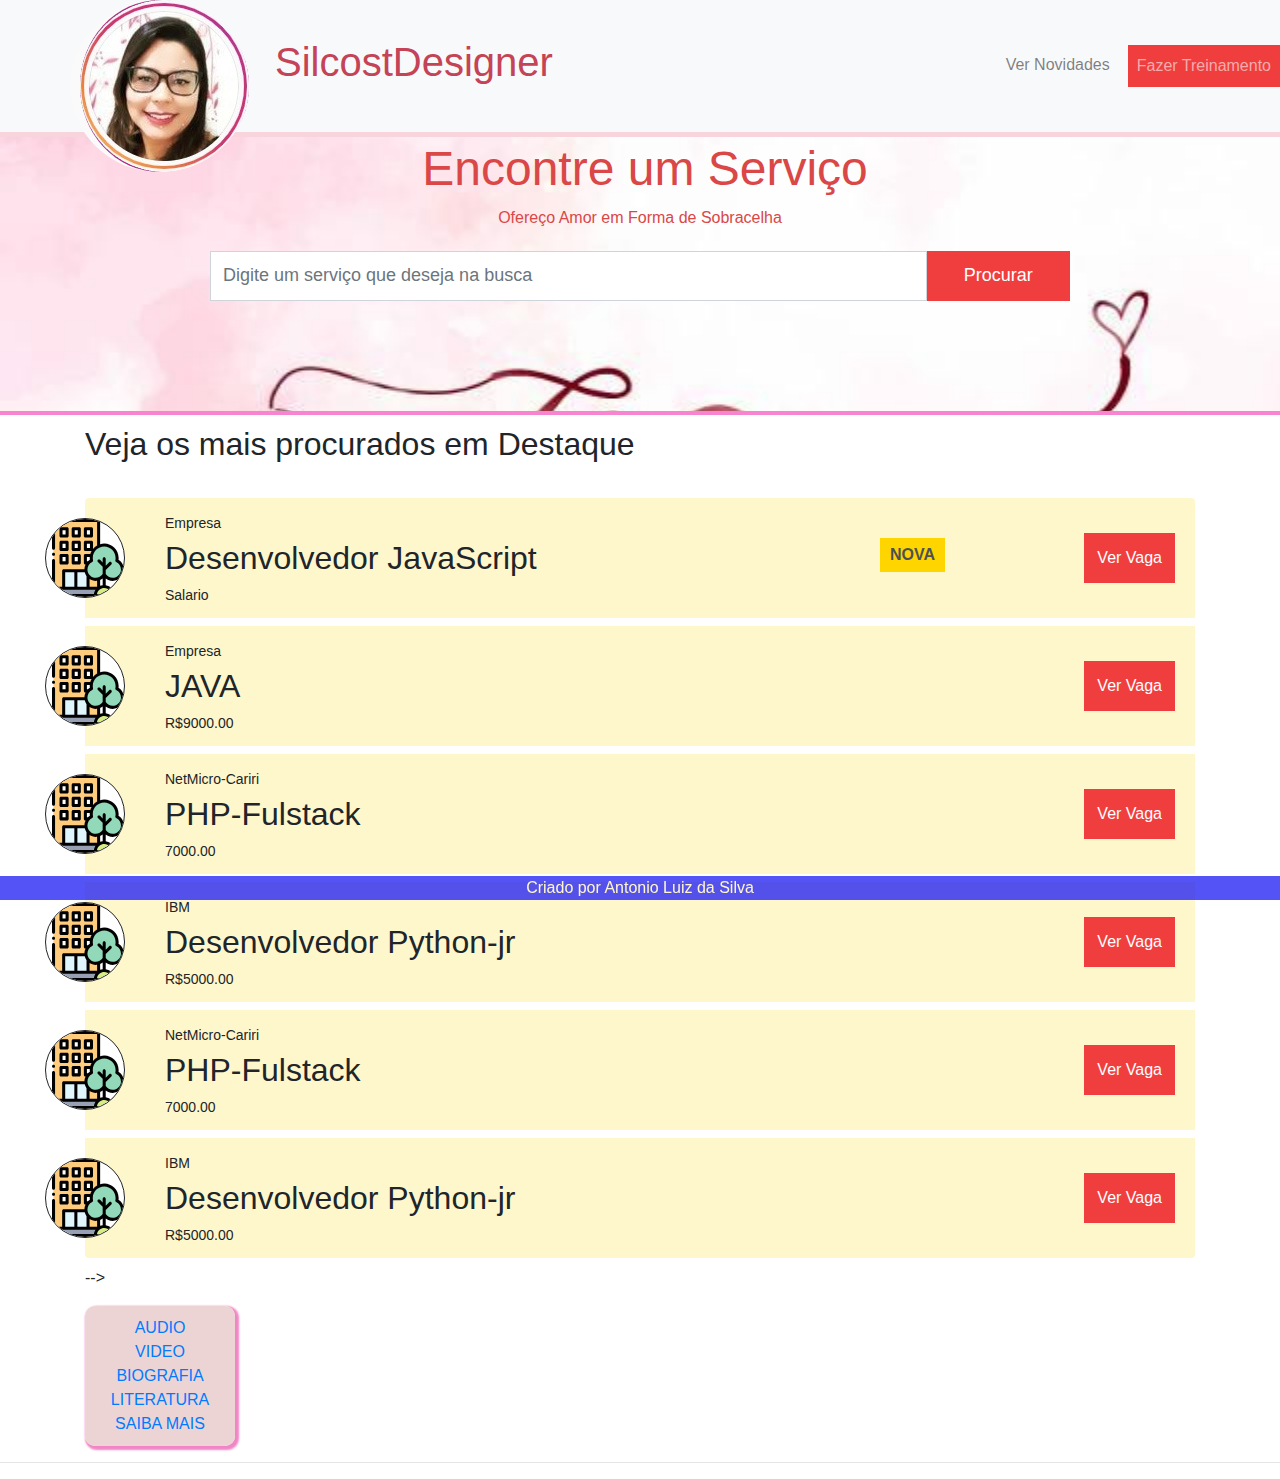
==== public/index.html @ 2e3bd8ad "Create index.html" ====
<!DOCTYPE html>
<html lang="pt-br">
<head>
    <meta charset="UTF-8">
    <meta http-equiv="X-UA-Compatible" content="IE=edge">
    <meta name="viewport" content="width=device-width, initial-scale=1.0">
    <title>SilcostDesigner</title>
    <link rel="shortcut icon" href="img/giz.ico" type="giz.ico">
    <link rel="stylesheet" href="https://stackpath.bootstrapcdn.com/bootstrap/4.4.1/css/bootstrap.min.css" integrity="sha384-Vkoo8x4CGsO3+Hhxv8T/Q5PaXtkKtu6ug5TOeNV6gBiFeWPGFN9MuhOf23Q9Ifjh" crossorigin="anonymous">
    <link rel="stylesheet" href="style.css">
</head>
<body>
    <header>
        <nav class="navbar fixed-top navbar-expand-lg navbar-light bg-light">
          <a class="navbar-brand" href="https://www.instagram.com/geisiane.sobrancelhas/" title="Insta" target="_blank"><img class="img" src="img/cap5.jpg" alt="profille"></a>
          <!--<a class="navbar-brand" href="https://www.geekhunter.com.br/vagas" title="vagas" target="_blank">SilcostDesigner</a>-->
          <h1 id="title">SilcostDesigner</h1>
         <button class="navbar-toggler" type="button" data-toggle="collapse" data-target="#navbarNav" aria-controls="navbarNav" aria-expanded="false" aria-label="Toggle navigation">
            <span class="navbar-toggler-icon"></span>
          </button>
          <div class="collapse navbar-collapse" id="navbarNav">
            <ul class="navbar-nav ml-auto">
              <li class="nav-item">
                <a class="nav-link" href="https://www.instagram.com/geisiane.sobrancelhas/" target="_blank">Ver Novidades</a>
              </li>
              <li class="nav-item">
                <a class="nav-link btn btn-primary" href="add.html">Fazer Treinamento</a>
              </li>
            </ul>
          </div>
        </nav>
      </header>
      <div id="top-container" class="container-fluid">
        <h1 id="main-title" class="text-center">Encontre um Serviço</h1>
        <p id="main-subtitle" class="text-center">Ofereço Amor em Forma de Sobracelha</p>
        <form id="search-form" class="form-inline" action="">
          <div class="form-group col-md-10">
            <input type="text" class="form-control" id="job" name="job" placeholder="Digite um serviço que deseja na busca">
          </div>
          <div class="col-md-2">
            <button type="submit" class="btn btn-primary">Procurar</button>
          </div>
        </form>
      </div>
    <main>
        <div id="job-container" class="container">
            <div class="row">
                <div class="col-md-12">
                    <h2 id="job-list-title">Veja os mais procurados em Destaque</h2>
                    <ul id="job-list" class="list-group">
                        <li class="list-group-item new-job">
                            <img src="img/company.svg" alt="Company">
                            <p>Empresa</p>
                            <h2>Desenvolvedor JavaScript</h2>
                            <p>Salario</p>
                            <span class="new-job-label">Nova</span>
                            <a class="btn btn-primary">Ver Vaga</a>
                        </li>
                        <li class="list-group-item new-job">
                            <img src="img/company.svg" alt="Company">
                            <p>Empresa</p>
                            <h2>JAVA</h2>
                            <p>R$9000.00</p>
                            <a class="btn btn-primary">Ver Vaga</a>
                        </li>
                        <li class="list-group-item new-job">
                            <img src="img/company.svg" alt="Company">
                            <p>NetMicro-Cariri</p>
                            <h2>PHP-Fulstack</h2>
                            <p>7000.00</p>
                            <a class="btn btn-primary">Ver Vaga</a>
                            <li class="list-group-item new-job">
                                <img src="img/company.svg" alt="Company">
                                <p>IBM</p>
                                <h2>Desenvolvedor Python-jr</h2>
                                <p>R$5000.00</p>
                                <a class="btn btn-primary">Ver Vaga</a>
                        </li>
                        <li class="list-group-item new-job">
                            <img src="img/company.svg" alt="Company">
                            <p>NetMicro-Cariri</p>
                            <h2>PHP-Fulstack</h2>
                            <p>7000.00</p>
                            <a class="btn btn-primary">Ver Vaga</a>
                            <li class="list-group-item new-job">
                                <img src="img/company.svg" alt="Company">
                                <p>IBM</p>
                                <h2>Desenvolvedor Python-jr</h2>
                                <p>R$5000.00</p>
                                <a class="btn btn-primary">Ver Vaga</a>
                        </li>
                    </ul>
                </div>
            </div>-->
            <menu id="menu">
              <nav>
                <a href="#">AUDIO</a><br>
                <a href="#">VIDEO</a><br>
                <a href="#">BIOGRAFIA</a><br>
                <a href="#">LITERATURA</a><br>
                <a href="#">SAIBA MAIS</a><br>
                        </nav>
            </menu>
        </div>
    </main>
</form>

<script src="https://cdn.jsdelivr.net/npm/bootstrap@5.1.3/dist/js/bootstrap.bundle.min.js" integrity="sha384-ka7Sk0Gln4gmtz2MlQnikT1wXgYsOg+OMhuP+IlRH9sENBO0LRn5q+8nbTov4+1p" crossorigin="anonymous"></script>
<script src="https://cdn.jsdelivr.net/npm/@popperjs/core@2.10.2/dist/umd/popper.min.js" integrity="sha384-7+zCNj/IqJ95wo16oMtfsKbZ9ccEh31eOz1HGyDuCQ6wgnyJNSYdrPa03rtR1zdB" crossorigin="anonymous"></script>
<script src="https://cdn.jsdelivr.net/npm/bootstrap@5.1.3/dist/js/bootstrap.min.js" integrity="sha384-QJHtvGhmr9XOIpI6YVutG+2QOK9T+ZnN4kzFN1RtK3zEFEIsxhlmWl5/YESvpZ13" crossorigin="anonymous"></script>
<script src="https://cdn.jsdelivr.net/npm/bootstrap@5.1.3/dist/js/bootstrap.bundle.min.js" integrity="sha384-ka7Sk0Gln4gmtz2MlQnikT1wXgYsOg+OMhuP+IlRH9sENBO0LRn5q+8nbTov4+1p" crossorigin="anonymous"></script>
<hr>
<footer id="and" class="fixed-bottom">Criado por Antonio Luiz da Silva</footer>
</body>

</html>
---- public/style.css ----
* {
    box-sizing: border-box;
    font-family: Helvetica, sans-serif
  }
    
  /* nav */
  .navbar  {
    padding: 0px 0px 0px 30px;
    border-bottom: 5px solid #f8d4dd;

  }
 .img{
    padding: 0px 0px 0px 10px;
    background-color: #af2a7a;
    margin: 5px 10px 0px 10px;
    margin-top: 0%;
    margin-bottom: -20%;
    background-image: url("./img/cap.jpg");
    background-position: 20px 10px 10px 30px;
    border-radius: 50%;
    background-size: cover;
    
  }
    
    
  #title{
    text-align: justify;
    color: #c44356;
    padding: -10px 0px 10px 30px;
   
  }
  .navbar-brand{
      color: blue;
      padding: 0px 0px 0px 30px;
  }
  .navbar .nav-item a {
    color: #212529;
  }
  
  .nav-item {
    margin: 0px 0px 0px 10px;
  }
  
  .nav-link.btn.btn-primary:hover, #search-form button:hover, .list-group-item a:hover{
    padding: 10px 25px;
    font-weight: bold;
  }
  
  .navbar .nav-item .btn {
    color: rgb(243, 172, 172);
    background-color: #F03E3E;
    border: 1px solid transparent;
    border-radius: 0;
  }
  
  .nav-link.btn.btn-primary:hover {
    background-color: #FFF;
    color: #F03E3E;
    border-color: #F03E3E;
  }
  #menu{
       background-color: rgba(236, 209, 209, 0.925);
            box-shadow: 2px 2px 2px 2px;
            color: #f086c5;
            padding: 10px 20px 10px 20px;
            width: 150px;
            height: px;
            border-radius: 10px;
            text-align: center;
            
            font-family: Verdana, Geneva, Tahoma, sans-serif
  }
  

  /* banner */
  #top-container {
    padding: 110px;
    background-color: #F7F9FC;
    border-bottom: 4px solid #f884d1;
    margin-bottom: 10px;
    background-image: url("./img/cap4.jpeg");
    background-position: 10px 0 10px;
    background-size: cover;
    color: rgb(218, 71, 71);
  }
  
  #main-title {
    padding: 30px 0px 0px 10px;
    font-size: 3rem;
  }
  
  #main-subtitle {
    font-size: 1rem;
    padding-bottom: 5px;
  }
  
  /* form */
  
  #search-form {
    padding: 0px 100px;
  }
  
  #search-form .col-md-10, #search-form .col-md-2 {
    padding: 0;
  }
  
  #search-form input, #search-form button {
    width: 100%;
    border-radius: 0;
    height: 50px;
    font-size: 18px;
  }
  
  #search-form button {
    color: #FFF;
    background-color: #F03E3E;
    border: 1px solid transparent;
  }
  #search-form button:hover{
    background-color: #FFF;
    color: #F03E3E;
    border-color: #F03E3E;
  }
  
  /* lista */
  
  #jobs-container {
    padding: 0 100px;
    padding-bottom: 50px;
  }
  
  #job-list .list-group-item {
    margin-bottom: 8px;
    border: 1px solid #CCC;
    padding: 15px 80px;
    color: #212529;
    height: 120px;
  }
  
  #job-list .list-group-item p {
    font-size: 14px;
    margin-bottom: 5px;
  }
  
  #job-list .list-group-item.new-job {
    border: none;
    background-color: #FFF7CC;
  }
  
  #job-list-title {
    margin-bottom: 35px;
  }
  
  .list-group-item img {
    width: 80px;
    border: 1px solid #212529;
    border-radius: 50%;
    background-color: #FFF;
    position: absolute;
    left: -40px;
    top: calc(50% - 40px);
  }
  
  .list-group-item a {
    position: absolute;
    right: 20px;
    top: 35px;
    height: 50px;
    line-height: 35px;
    background-color: #F03E3E;
    border: 1px solid transparent;
    border-radius: 0;
    color: #FFF;
  }
  
  .new-job-label {
    background-color: #FFD500;
    color: #4D5154;
    text-transform: uppercase;
    font-weight: bold;
    padding: 5px 10px;
    position: absolute;
    right: 250px;
    top: 40px;
    display: none;
  }
  
  .new-job .new-job-label {
    display: block;
  }
  
  /* add page */
  
  #add-form-container {
    margin-top: 100px;
  }
  
  #form-box {
    padding: 50px;
    box-shadow: 5px 4px 4px 5px rgba(0, 0, 0, 0.26);
    border-radius: 5px;
    background-color: rgba(233, 232, 232, 0.801);
    margin-bottom: 50px;
  }
  
  #add-form-container h1 {
    margin-bottom: 20px;
    color: #413ef0;
  }
#add-form-container h2 {
    color: #413ef0;
    font-weight: bold;
    font-size: 24px;
    margin-bottom: 30px;
  }
  
  #add-form-container form label {
    font-weight: bold;
  }
  
  #add-form-container form input, #add-form-container form textarea {
    border: 2px solid #CCC;
    background-color: #F8F9FA;
  }
  
  #form-box button {
    height: 50px;
    width: 200px;
    background-color: #F03E3E;
    border: 1px solid transparent;
    border-radius: 0;
    margin-top: 20px;
  }
  #form-box button:hover {
    background-color: #FFF;
    color: #F03E3E;
    border-color: #F03E3E;
  }
  /* job-view */
  
  #job-view-container {
    margin-top: 100px;
  }
  
  #job-view-container h1 {
    margin-bottom: 30px;
  }
  
  #img-container {
    margin-top: 20px;
    margin-bottom: 30px;
  }
  
  #img-container img {
    width: 100px;
    border-radius: 50%;
    border: 1px solid #212529;
  }
  
  .job-desc {
    width: 60%;
    margin-left: auto;
    margin-right: auto;
  }
  
  .bold {
    font-weight: bold;
  }
  
  .main-color {
    color: #F03E3E;
  }
  
  .back-link {
    border: 1px solid #F03E3E;
    padding: 5px 10px;
    transition: .5s;
  }
  
  .back-link:hover {
    background-color: #F03E3E;
    color: #FFF;
    text-decoration: none;
  }
  
  /* responsivo */
  
  @media (max-width: 420px) {
  
    /* navbar */
    #navbarNav {
      text-align: center;
    
    }
      /* home */
    #top-container {
      padding: 60px 10px 60px 60px;
      padding-top: 200px;
    }
  
    #main-title {
      font-size: 2.2rem;
    }
  
    #main-subtitle {
      font-size: 1.5rem;
    }
  
    #search-form {
      padding: 0;
    }
  
    #jobs-container {
      padding: 20px;
    }
  
    .list-group-item {
      padding: 15px 85px;
    }
  
    .list-group-item h2 {
      font-size: 1.2rem;
      width: 80%;
    }
  
    .list-group-item img {
      width: 50px;
      left: 15px;
      top: calc(50% - 25px);
    }
  
    .new-job .new-job-label {
      display: none;
    }
  
    /* job view*/
  
    .back-link {
      margin-left: 30px;
    }
  
    #job-view-container p {
      font-size: 1.3rem;
    }
  
    .job-desc {
      width: 80%;
    }
  
    /* add view */
  
    #form-box {
      padding: 25px;
    }
  
    #form-box h2 {
      font-size: 1rem;
      text-align: center;
    }
  
    #form-box button {
      width: 100%;
    }
  
  }

  #and{
    text-align: center;
    color: #FFF7CC;
    background-color: rgba(23, 23, 243, 0.74);
    font-family: Verdana, Geneva, Tahoma, sans-serif;
}
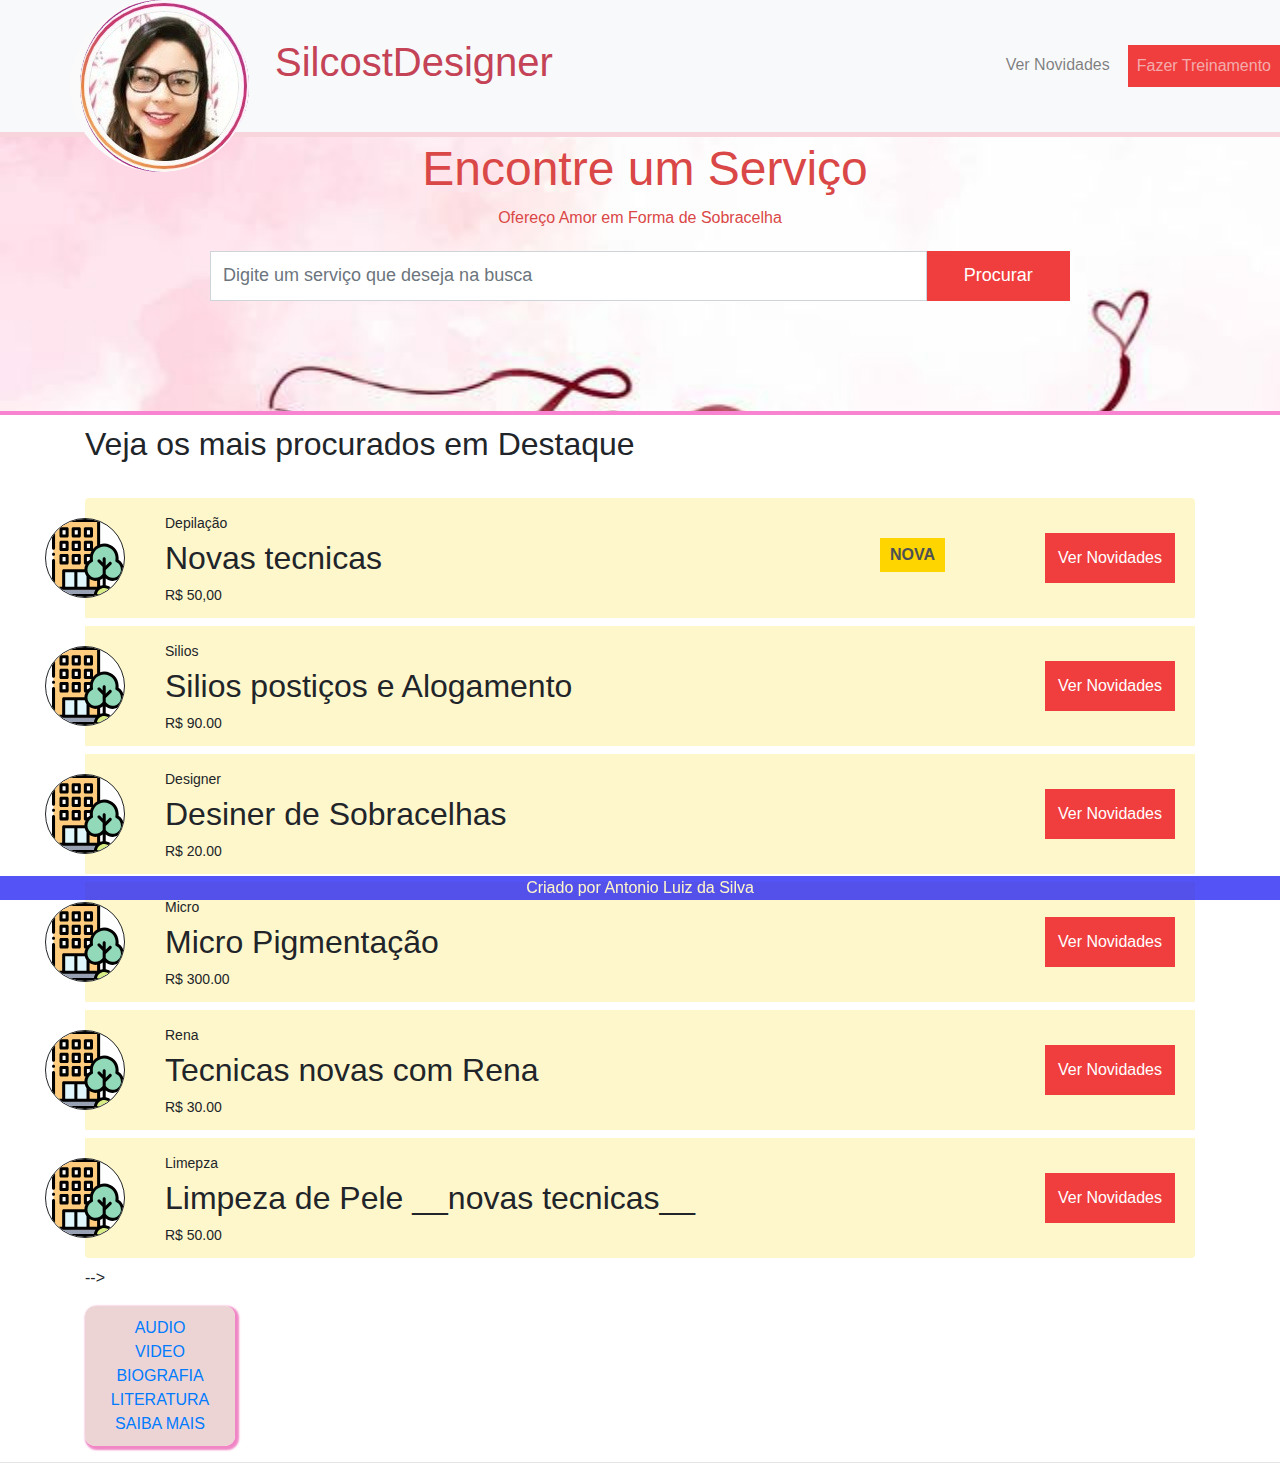
==== commit 5ce885b4: "add index" ====
--- a/public/index.html
+++ b/public/index.html
@@ -50,44 +50,44 @@
                     <ul id="job-list" class="list-group">
                         <li class="list-group-item new-job">
                             <img src="img/company.svg" alt="Company">
-                            <p>Empresa</p>
-                            <h2>Desenvolvedor JavaScript</h2>
-                            <p>Salario</p>
+                            <p>Depilação</p>
+                            <h2>Novas tecnicas</h2>
+                            <p>R$ 50,00</p>
                             <span class="new-job-label">Nova</span>
-                            <a class="btn btn-primary">Ver Vaga</a>
+                            <a class="btn btn-primary">Ver Novidades</a>
                         </li>
                         <li class="list-group-item new-job">
                             <img src="img/company.svg" alt="Company">
-                            <p>Empresa</p>
-                            <h2>JAVA</h2>
-                            <p>R$9000.00</p>
-                            <a class="btn btn-primary">Ver Vaga</a>
+                            <p>Silios</p>
+                            <h2>Silios postiços e Alogamento</h2>
+                            <p>R$ 90.00</p>
+                            <a class="btn btn-primary">Ver Novidades</a>
                         </li>
                         <li class="list-group-item new-job">
                             <img src="img/company.svg" alt="Company">
-                            <p>NetMicro-Cariri</p>
-                            <h2>PHP-Fulstack</h2>
-                            <p>7000.00</p>
-                            <a class="btn btn-primary">Ver Vaga</a>
+                            <p>Designer</p>
+                            <h2>Desiner de Sobracelhas</h2>
+                            <p>R$ 20.00</p>
+                            <a class="btn btn-primary">Ver Novidades</a>
                             <li class="list-group-item new-job">
                                 <img src="img/company.svg" alt="Company">
-                                <p>IBM</p>
-                                <h2>Desenvolvedor Python-jr</h2>
-                                <p>R$5000.00</p>
-                                <a class="btn btn-primary">Ver Vaga</a>
+                                <p>Micro</p>
+                                <h2>Micro Pigmentação</h2>
+                                <p>R$ 300.00</p>
+                                <a class="btn btn-primary">Ver Novidades</a>
                         </li>
                         <li class="list-group-item new-job">
                             <img src="img/company.svg" alt="Company">
-                            <p>NetMicro-Cariri</p>
-                            <h2>PHP-Fulstack</h2>
-                            <p>7000.00</p>
-                            <a class="btn btn-primary">Ver Vaga</a>
+                            <p>Rena</p>
+                            <h2>Tecnicas novas com Rena</h2>
+                            <p>R$ 30.00</p>
+                            <a class="btn btn-primary">Ver Novidades</a>
                             <li class="list-group-item new-job">
                                 <img src="img/company.svg" alt="Company">
-                                <p>IBM</p>
-                                <h2>Desenvolvedor Python-jr</h2>
-                                <p>R$5000.00</p>
-                                <a class="btn btn-primary">Ver Vaga</a>
+                                <p>Limepza </p>
+                                <h2>Limpeza de Pele __novas tecnicas__</h2>
+                                <p>R$ 50.00</p>
+                                <a class="btn btn-primary">Ver Novidades</a>
                         </li>
                     </ul>
                 </div>
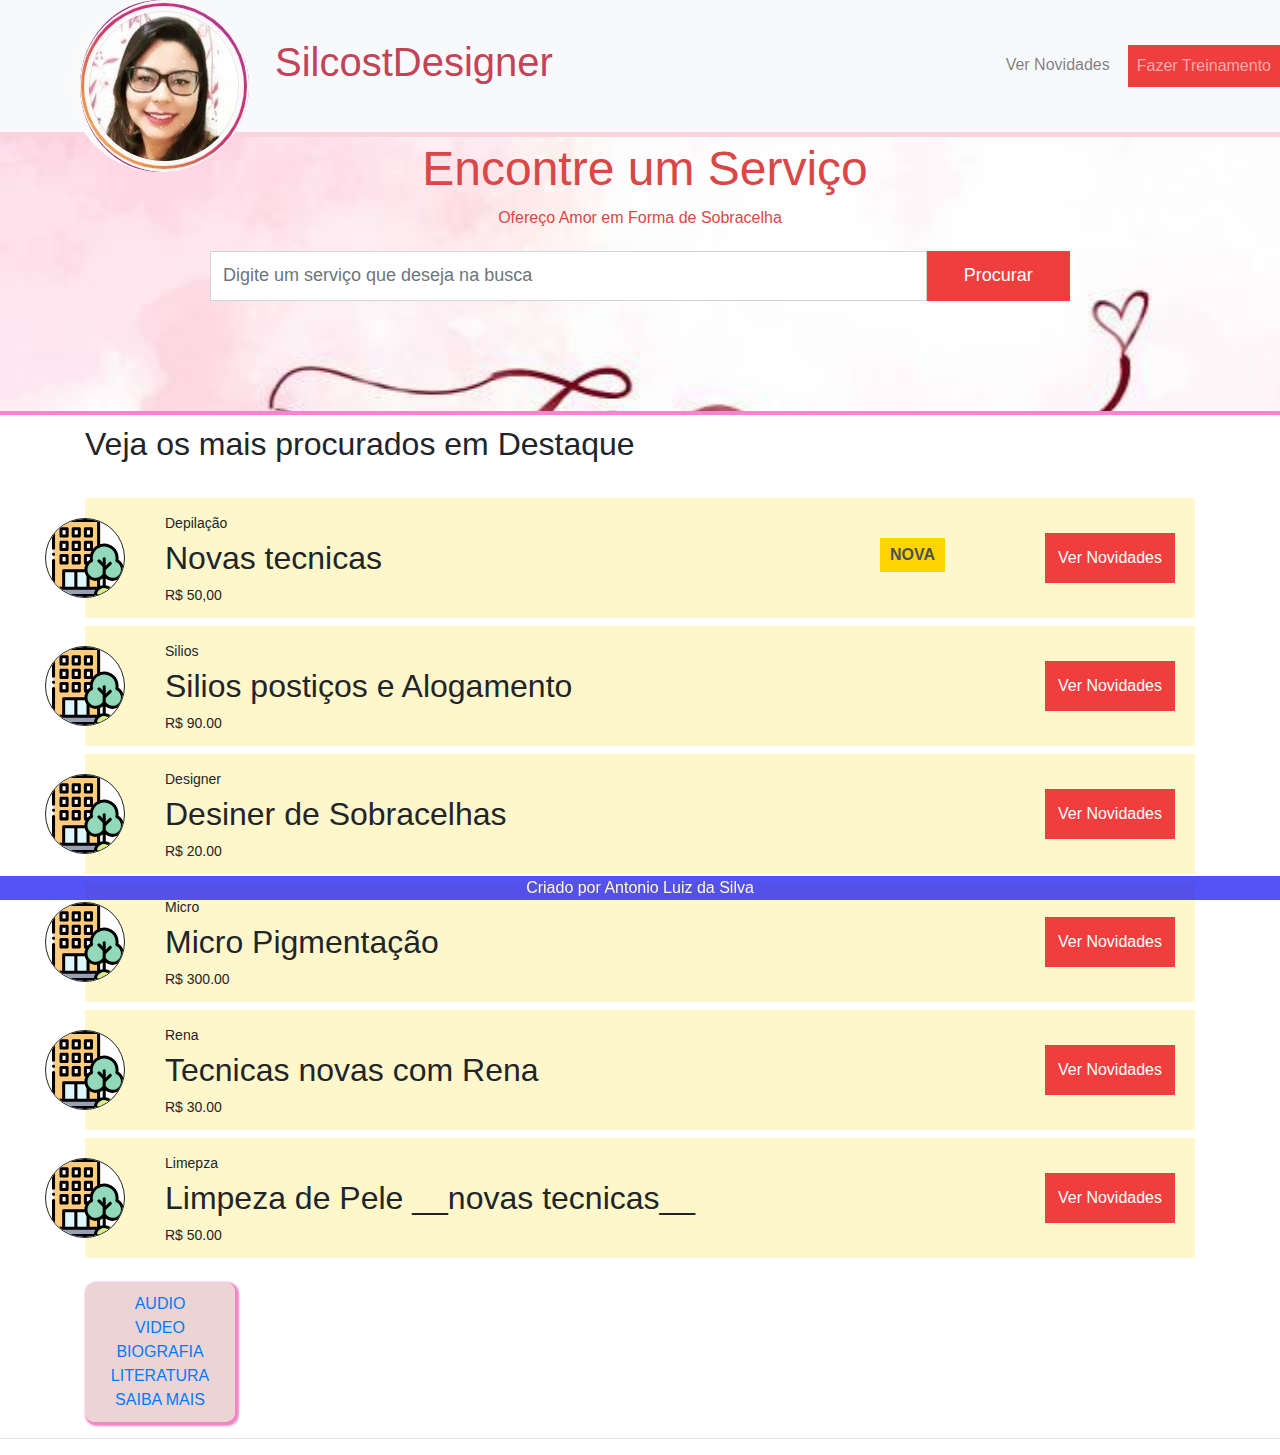
==== commit 6c203526: "script" ====
--- a/public/index.html
+++ b/public/index.html
@@ -91,7 +91,7 @@
                         </li>
                     </ul>
                 </div>
-            </div>-->
+            </div>
             <menu id="menu">
               <nav>
                 <a href="#">AUDIO</a><br>
@@ -105,10 +105,8 @@
     </main>
 </form>
 
-<script src="https://cdn.jsdelivr.net/npm/bootstrap@5.1.3/dist/js/bootstrap.bundle.min.js" integrity="sha384-ka7Sk0Gln4gmtz2MlQnikT1wXgYsOg+OMhuP+IlRH9sENBO0LRn5q+8nbTov4+1p" crossorigin="anonymous"></script>
 <script src="https://cdn.jsdelivr.net/npm/@popperjs/core@2.10.2/dist/umd/popper.min.js" integrity="sha384-7+zCNj/IqJ95wo16oMtfsKbZ9ccEh31eOz1HGyDuCQ6wgnyJNSYdrPa03rtR1zdB" crossorigin="anonymous"></script>
 <script src="https://cdn.jsdelivr.net/npm/bootstrap@5.1.3/dist/js/bootstrap.min.js" integrity="sha384-QJHtvGhmr9XOIpI6YVutG+2QOK9T+ZnN4kzFN1RtK3zEFEIsxhlmWl5/YESvpZ13" crossorigin="anonymous"></script>
-<script src="https://cdn.jsdelivr.net/npm/bootstrap@5.1.3/dist/js/bootstrap.bundle.min.js" integrity="sha384-ka7Sk0Gln4gmtz2MlQnikT1wXgYsOg+OMhuP+IlRH9sENBO0LRn5q+8nbTov4+1p" crossorigin="anonymous"></script>
 <hr>
 <footer id="and" class="fixed-bottom">Criado por Antonio Luiz da Silva</footer>
 </body>
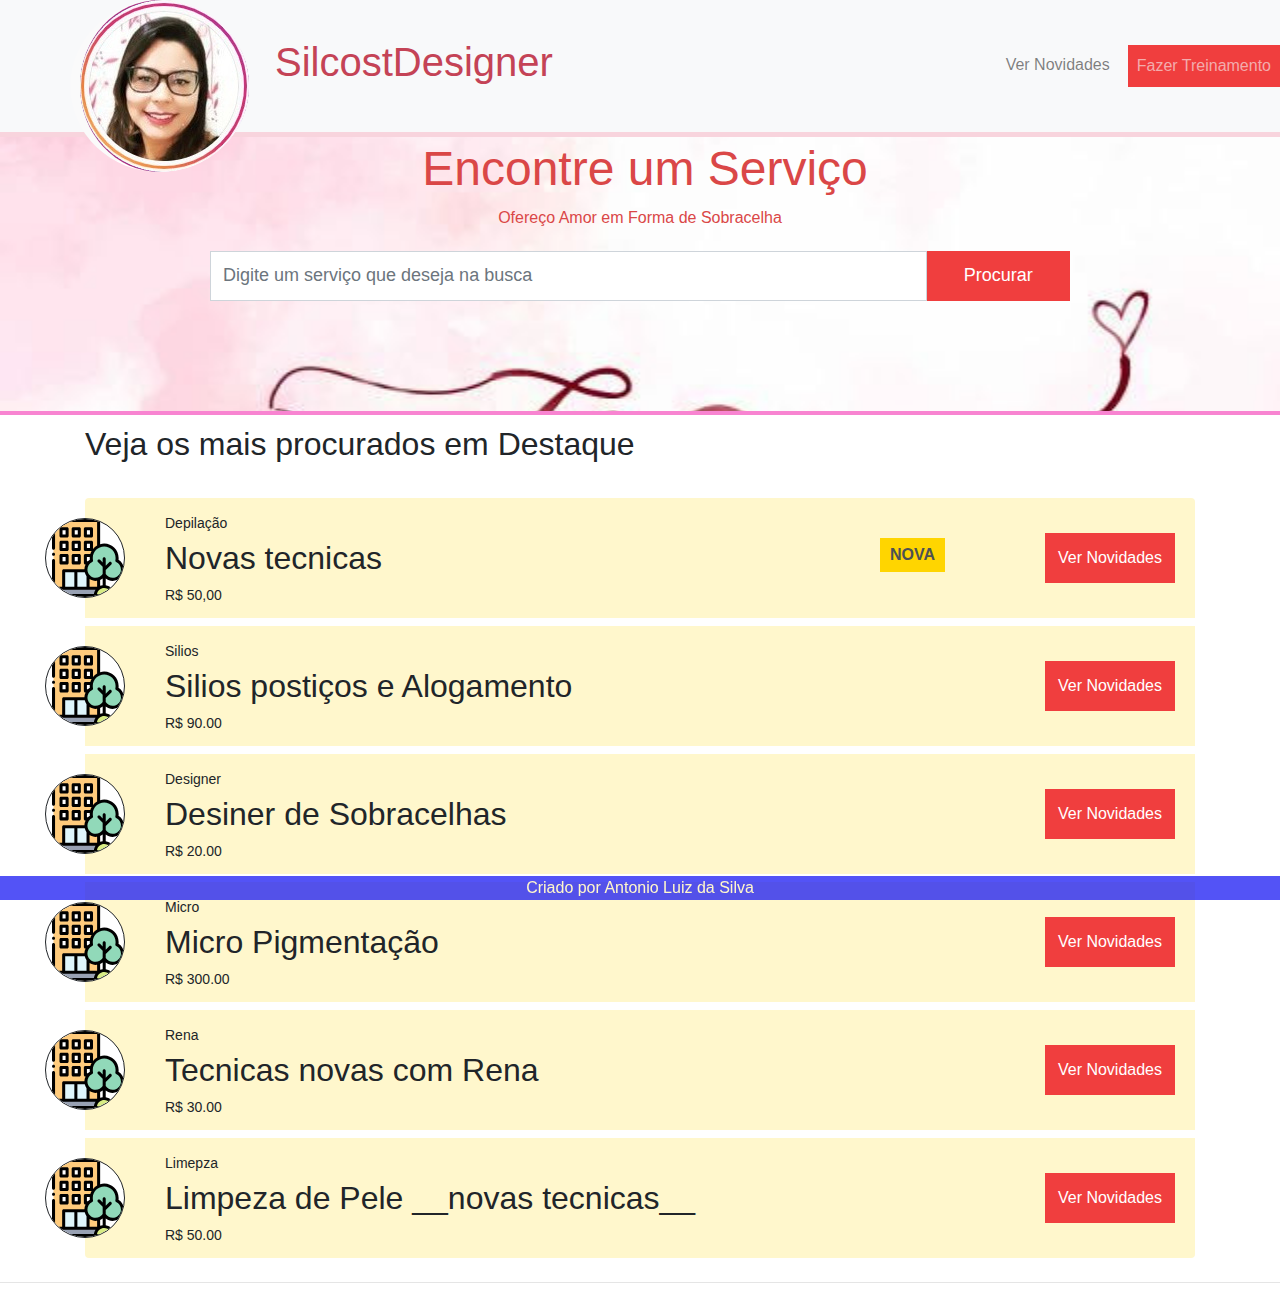
==== commit e729100c: "2" ====
--- a/public/index.html
+++ b/public/index.html
@@ -6,8 +6,10 @@
     <meta name="viewport" content="width=device-width, initial-scale=1.0">
     <title>SilcostDesigner</title>
     <link rel="shortcut icon" href="img/giz.ico" type="giz.ico">
+    
     <link rel="stylesheet" href="https://stackpath.bootstrapcdn.com/bootstrap/4.4.1/css/bootstrap.min.css" integrity="sha384-Vkoo8x4CGsO3+Hhxv8T/Q5PaXtkKtu6ug5TOeNV6gBiFeWPGFN9MuhOf23Q9Ifjh" crossorigin="anonymous">
     <link rel="stylesheet" href="style.css">
+    
 </head>
 <body>
     <header>
@@ -92,7 +94,7 @@
                     </ul>
                 </div>
             </div>
-            <menu id="menu">
+           <!-- <menu id="menu">
               <nav>
                 <a href="#">AUDIO</a><br>
                 <a href="#">VIDEO</a><br>
@@ -100,7 +102,7 @@
                 <a href="#">LITERATURA</a><br>
                 <a href="#">SAIBA MAIS</a><br>
                         </nav>
-            </menu>
+            </menu>-->
         </div>
     </main>
 </form>
